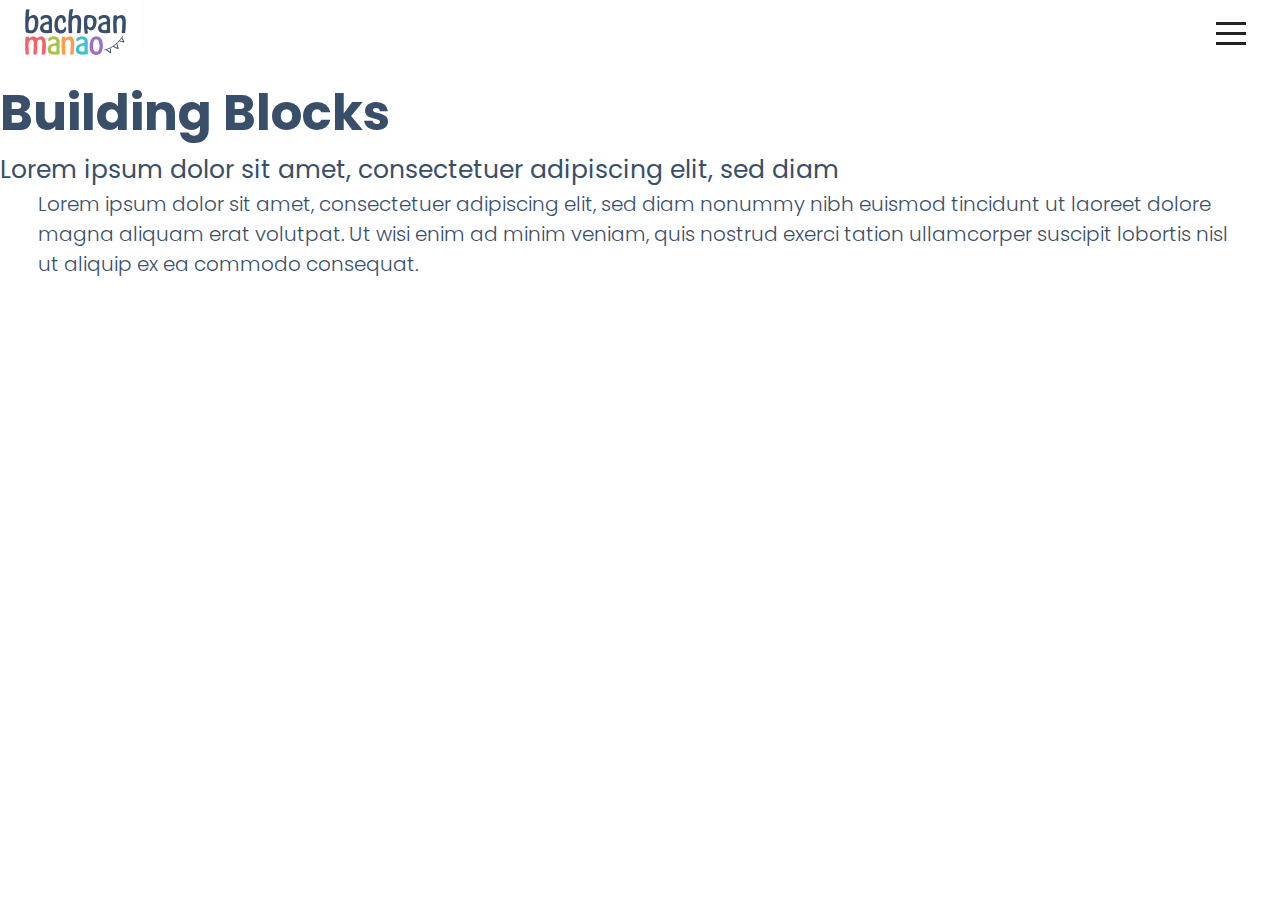
==== building.html @ a5fe6d85 "all first chagnes" ====
<!DOCTYPE html>
<html lang="en">
<head>
    <meta charset="UTF-8">
    <meta http-equiv="X-UA-Compatible" content="IE=edge">
    <meta name="viewport" content="width=device-width, initial-scale=1.0">
    <title>Document</title>

    <!-- css -->

    <link href="https://cdn.jsdelivr.net/npm/bootstrap@5.3.0-alpha3/dist/css/bootstrap.min.css" rel="stylesheet" integrity="sha384-KK94CHFLLe+nY2dmCWGMq91rCGa5gtU4mk92HdvYe+M/SXH301p5ILy+dN9+nJOZ" crossorigin="anonymous">
    <link rel="stylesheet" href="./css/style.css">
    <link rel="stylesheet" href="./css/common.css">
    <link href="//netdna.bootstrapcdn.com/font-awesome/4.1.0/css/font-awesome.min.css" rel="stylesheet">
</head>
<script src="./js/jquery.js"></script>
<script>
    $(function(){
        $("header").load("./includes/header.html")
    });
</script>
<body>
    <header id="header">
    </header>

    <!-- Let’s Celebrate Childhood start here  -->
    <section>
        <div class="container">
            <div class="text-center fs-50 mt-3 font-medium">Building Blocks</div>
            <div class="text-center fs-25 mt-3">Lorem ipsum dolor sit amet, consectetuer adipiscing elit, sed diam</div>
            <div  class="flex-center mt-3">
                <div class="text-center fs-20 fw-300 w-94">
                    Lorem ipsum dolor sit amet, consectetuer adipiscing elit, sed diam nonummy nibh euismod tincidunt ut laoreet dolore magna aliquam erat volutpat. Ut wisi enim ad minim veniam, quis nostrud exerci tation ullamcorper suscipit lobortis nisl ut aliquip ex ea commodo consequat. 
                </div>
            </div>
        </div>
    </section>
    <!-- Let’s Celebrate Childhood end here  -->

    <script src="https://cdn.jsdelivr.net/npm/bootstrap@5.3.0-alpha3/dist/js/bootstrap.bundle.min.js" integrity="sha384-ENjdO4Dr2bkBIFxQpeoTz1HIcje39Wm4jDKdf19U8gI4ddQ3GYNS7NTKfAdVQSZe" crossorigin="anonymous"></script>
    <script src="./js/app.js"></script>
</body>
</html>
---- css/style.css ----
@import url('https://fonts.googleapis.com/css2?family=EB+Garamond&family=Inter&family=Poppins:wght@300&family=Roboto&display=swap');
*{
    padding: 0;
    margin: 0;
    box-sizing: border-box;
} 

html , body {
  color: #394F69;
  font-family: 'Poppins', sans-serif;
}
/* handburger css start here  */
.mob-header {
    position: absolute;
    top: 22px;
    right: 5%;
    z-index: 4;
  }
  .mob-nav {
    background-color: #394F69;
    position: fixed;
    width: 100vw;
    height: 100%;
    top: 0;
    z-index: 2;
    transition: transform 0.2s cubic-bezier(0.41, 0.11, 0.69, 0.94);
    transform: translate(-100%, -100%);
  }
  .menu-open {
    transform: translate(0%, 0%);
  }
  /* second hand burger  */
  .hamburger {
    position: fixed;
    width: 30px;
    height: 23px;
    z-index: 4;
    cursor: pointer;
  }
  .hamburger.nav-open span:first-child {
    transform: rotate(135deg);
    top: 10px;
  }
  .hamburger.nav-open span:nth-child(2) {
    left: 100px;
    opacity: 0;
  }
  .hamburger.nav-open span:last-child {
    transform: rotate(-135deg);
    top: 10px;
  }
  .hamburger span {
    width: 100%;
    height: 3px;
    background: #222 !important;
    position: absolute;
    display: block;
    transition: all 0.3s;
  }
  .hamburger span:first-child {
    top: 0;
  }
  .hamburger span:nth-child(2) {
    top: 10px;
    left: 0;
  }
  .hamburger span:last-child {
    top: 20px;
  }

  /* menu hover css start here  */
  .hover-link::after {
    content: '';
    display: block;
    width: 0;
    height: 2px;
    background: #fff;
    transition: width .3s;
  }
  .hover-link:hover::after {
    width: 100%;
    transition: width .3s;
  }
  /* menu hover css end here  */
 
  /* cards css start here  */

  .card12 {
    width: 100%;
    min-height: 300px;
    perspective: 500px;
    cursor: pointer;
  }
  
  .content1 {
    position: absolute;
    width: 100%;
    height: 100%;
    box-shadow: 0 0 15px rgba(0,0,0,0.1);
    transition: transform 1s;
    transform-style: preserve-3d;
  }
  
  .card12:hover .content1 {
    transform: rotateY( 180deg ) ;
    transition: transform 0.5s;
  }
  .front,
  .back {
    position: absolute;
    height: 100%;
    width: 100%;
    background: #03446A;
    color: #fff;
    border-radius: 5px;
    backface-visibility: hidden;
  }
  .back {
    background: #fff;
    color: #03446A;
    transform: rotateY( 180deg );
  }
  /* heart like css start here  */
  .heart {
    width: 100px;
    height: 100px;
    background: url("https://cssanimation.rocks/images/posts/steps/heart.png") no-repeat;
    background-position: 0 0;
    cursor: pointer;
    transition: background-position 1s steps(28);
    transition-duration: 0s;
  }
  .heart.is-active {
    transition-duration: 1s;
    background-position: -2800px 0;
  }
  /* cards css end here  */

  /* // load more css start here //  */
  .none-3{
    display:none;
  }
---- css/common.css ----
.fs-50{
    font-size: 50px;
}
.fs-20{
    font-size: 20px;
}
.fs-25{
    font-size: 25px;
}
.font-medium{
    font-weight: bold;
}
.fw-300{
    font-weight: 300;
}
.w-94{
    width: 94%;
}
.flex-center{
    display: flex;
    justify-content: center;
    align-items: center;
}
a{
    text-decoration: none;
}
.mtb-20{
    margin: 20px 0;
}
.in-block{
    display: inline-block;
}
.bg-grey{
    background: #D2DBE8;
}
.active {
    border-bottom: 2px solid #fff;
    overflow:hidden;
    text-align: center;
    font-weight: 900;
    font-weight: 600;
}
ol, ul {
    padding-left: 0 !important;
}
.bg-sky-blue{
    background: #4EC6D8;
}
.btn-blue{
    color: #fff;                   ;
    background: #394F69;
    border-radius: 28px;
    opacity: 1;
    padding: 10px 25px;
    font-size: 20px;
}
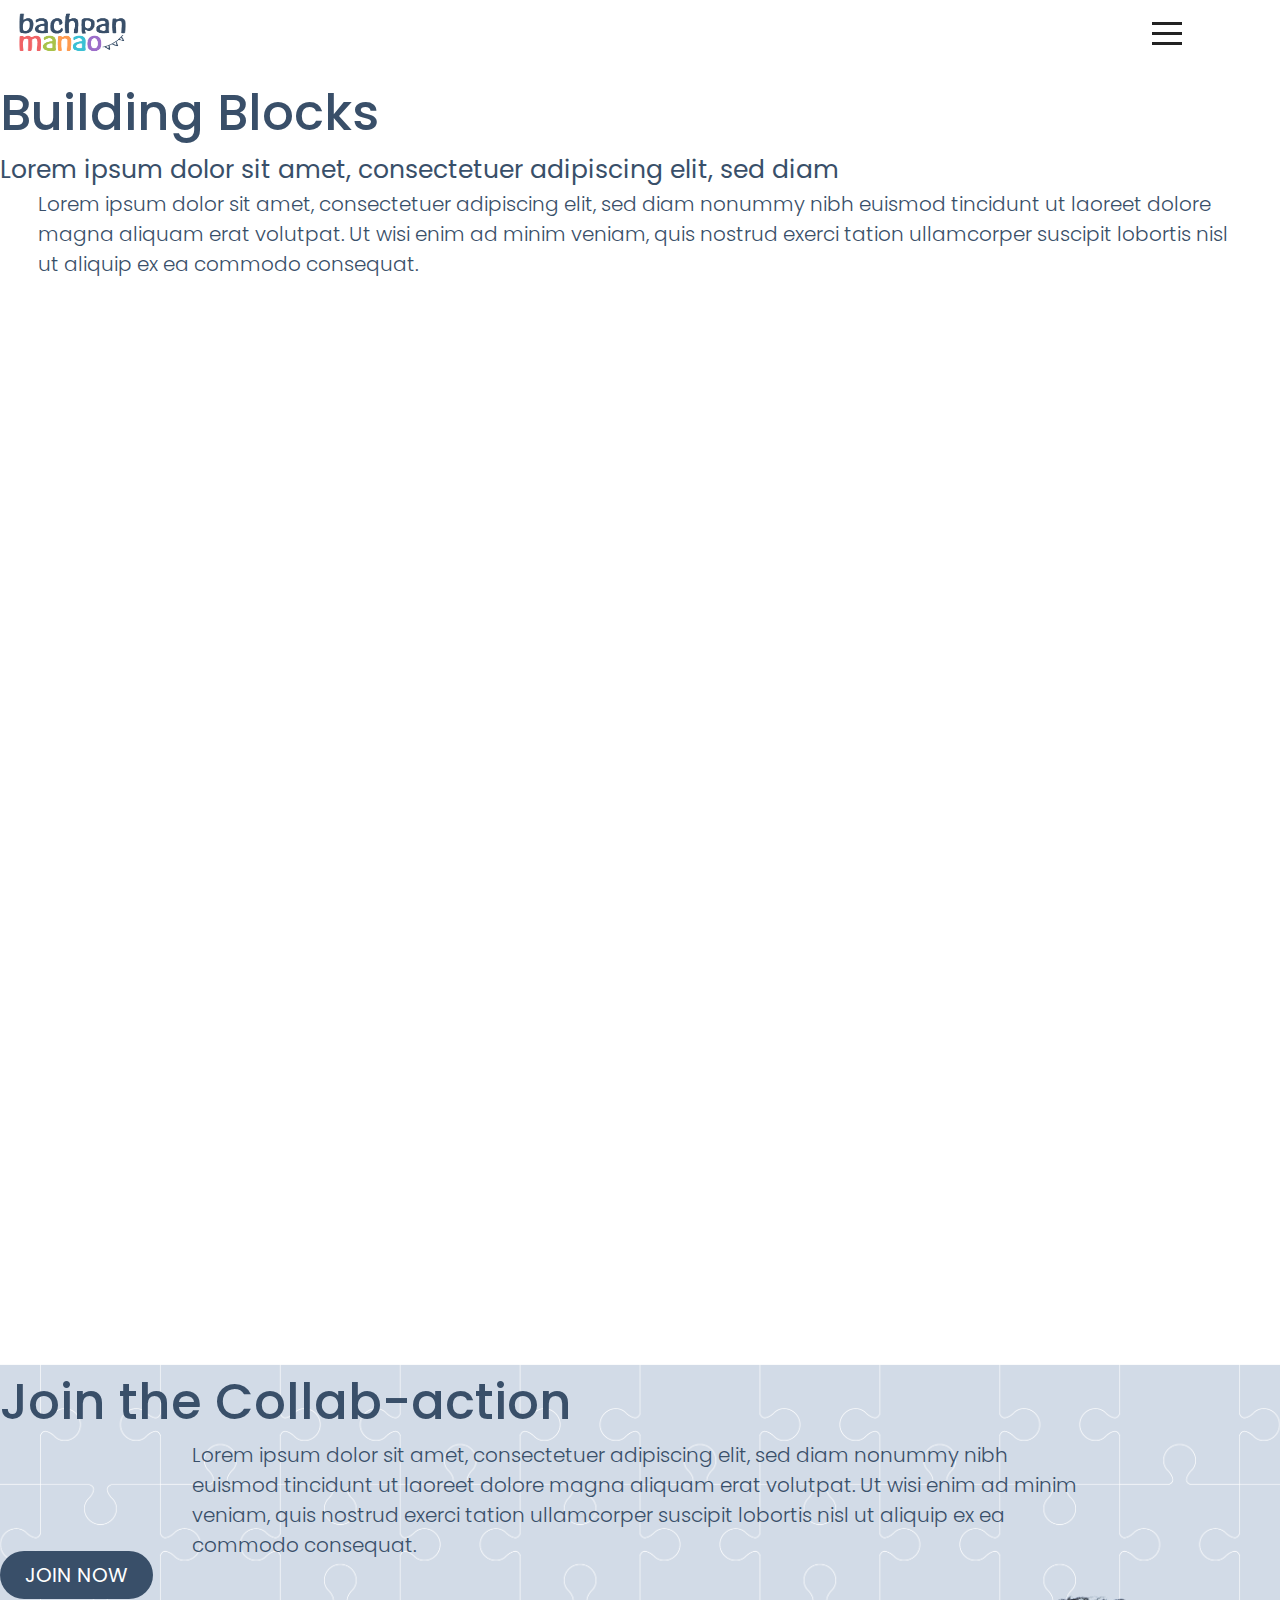
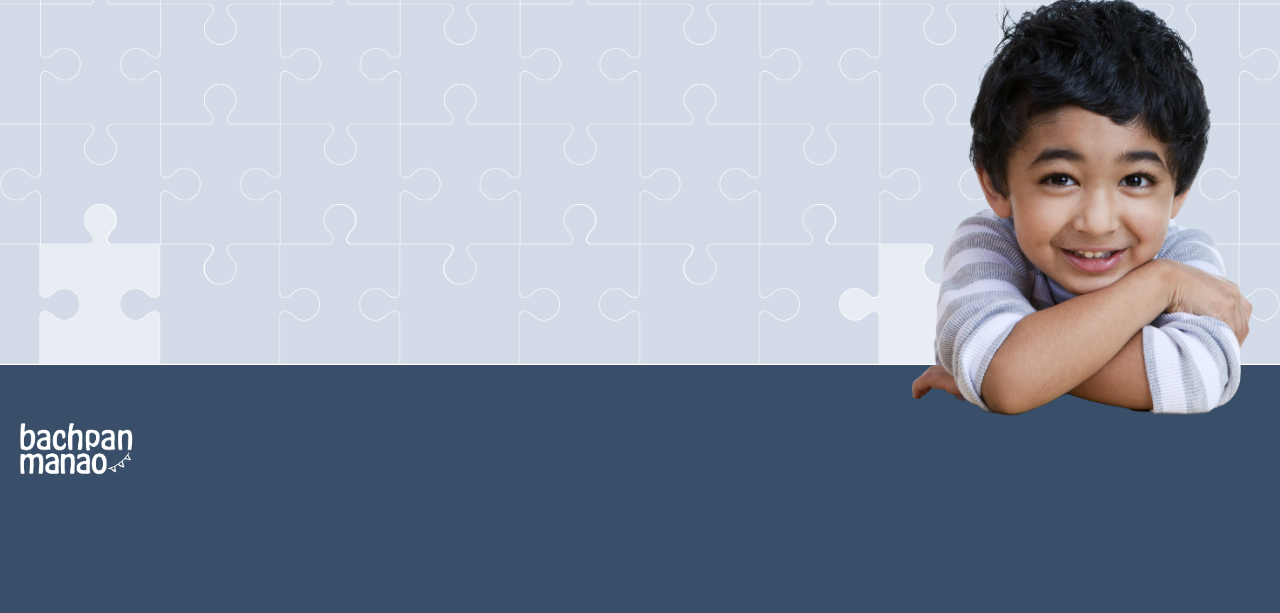
==== commit 5c16ad15: "latest changanges" ====
--- a/building.html
+++ b/building.html
@@ -26,7 +26,7 @@
     <!-- Let’s Celebrate Childhood start here  -->
     <section>
         <div class="container">
-            <div class="text-center fs-50 mt-3 font-medium">Building Blocks</div>
+            <div class="text-center fs-50 mt-3 fw-500">Building Blocks</div>
             <div class="text-center fs-25 mt-3">Lorem ipsum dolor sit amet, consectetuer adipiscing elit, sed diam</div>
             <div  class="flex-center mt-3">
                 <div class="text-center fs-20 fw-300 w-94">
@@ -37,6 +37,40 @@
     </section>
     <!-- Let’s Celebrate Childhood end here  -->
 
+    <section class="boat mt-5 pb-5"></section>
+
+    <!-- puzzle section start here  -->
+    <section>
+        <div class="puzzle position-relative">
+            <div class="text-center fs-50 fw-500 pt-4">Join the Collab-action</div>
+            <div  class="flex-center mt-3">
+                <div class="text-center fs-20 fw-300 w-70">
+                    Lorem ipsum dolor sit amet, consectetuer adipiscing elit, sed diam nonummy nibh euismod tincidunt ut laoreet dolore magna aliquam erat volutpat. Ut wisi enim ad minim veniam, quis nostrud exerci tation ullamcorper suscipit lobortis nisl ut aliquip ex ea commodo consequat. 
+                </div>
+            </div>
+            <div class="pos-right">
+                <img height="490px" src="./asset/boy.png" alt="boy">
+            </div>
+            <div class="text-center mt-4 pb-3">
+                <a href="#" class="load-more btn-blue fs-20 mb-5">JOIN NOW</a>
+            </div>  
+        </div>
+    </section>
+<!-- puzzle section end here  -->
+<!-- footer start here  -->
+<footer class="footer">
+    <div class="container d-flex align-items-center">
+        <img height="92px" src="./asset/white-header-logo.png" alt="">
+        <div  class="flex-center mt-3">
+            <div class="text-center text-white fs-15 fw-300 w-80">
+                Lorem ipsum dolor sit amet, consectetuer adipiscing elit, sed diam nonummy nibh euismod tincidunt ut laoreet dolore magna aliquam erat volutpat. Ut wisi enim ad minim veniam, quis nostrud exerci tation ullamcorper suscipit lobortis nisl ut aliquip ex ea commodo consequat. 
+            </div>
+        </div>
+    </div>
+</footer>
+<!-- footer end here  -->
+
+
     <script src="https://cdn.jsdelivr.net/npm/bootstrap@5.3.0-alpha3/dist/js/bootstrap.bundle.min.js" integrity="sha384-ENjdO4Dr2bkBIFxQpeoTz1HIcje39Wm4jDKdf19U8gI4ddQ3GYNS7NTKfAdVQSZe" crossorigin="anonymous"></script>
     <script src="./js/app.js"></script>
 </body>
--- a/css/style.css
+++ b/css/style.css
@@ -13,7 +13,7 @@
 .mob-header {
     position: absolute;
     top: 22px;
-    right: 5%;
+    right: 10%;
     z-index: 4;
   }
   .mob-nav {
@@ -139,4 +139,103 @@
   /* // load more css start here //  */
   .none-3{
     display:none;
-  }+  }
+   /* // load more css end here //  */
+
+  /* early section css start here  */
+  .sizeOne{
+    background-image: url('../asset/sizeOne.png');
+    width: 409px;
+    height: 304px;
+    background-position:center;
+    background-size: cover;
+    background-repeat: no-repeat;
+    position: absolute;
+    left: 13%;
+    top: 5%;
+    z-index: 3;
+  }
+  .sizeTwo{
+    background-image: url('../asset/sizeTwo.png');
+    height: 800px;
+    width: 500px;
+    background-position:center;
+    background-size: cover;
+    background-repeat: no-repeat;
+    position: absolute;
+    left: 13%;
+    top: 5%;
+  }
+  .sizeThree{
+    background-image: url('../asset/sizeThree.png');
+    width: 363px;
+    height: 420px;
+    background-position:center;
+    background-size: cover;
+    background-repeat: no-repeat;
+  }
+  .sizeFour{
+    background-image: url('../asset/sizeFour.png');
+    width: 389px;
+    height: 408px;
+    background-position:center;
+    background-size: cover;
+    background-repeat: no-repeat;
+  }
+   /* early section css end here  */
+
+   /* puzzle section css start here  */
+   .puzzle{
+    background-image: url('../asset/puzzle.png');
+    height: 601px;
+    background-position:center;
+    background-size: cover;
+    background-repeat: no-repeat;
+   }
+   /* puzzle section css end here  */
+
+   /* opportunity css start here  */
+   .opportunity{
+    background: #FFAC6C;
+   }
+   .responsive{
+    background: #4EC6D8;
+   }
+    /* opportunity css end here  */
+
+    /* challenge-opportunity start here  */
+    .challenge-opportunity{
+      background-image: url('../asset/Challenge-Opportunity.png');
+      height: 540px;
+      background-position: center;
+      background-size: cover;
+      background-repeat: no-repeat;
+      position: relative;
+    }
+    .decorationSix{
+      background-image: url('../asset/decorationSix.png');
+      width: 612px;
+      height: 452px;
+      background-position:center;
+      background-size: cover;
+      background-repeat: no-repeat;
+      position: absolute;
+      top: 9%;
+    }
+    /* challenge-opportunity end here  */
+
+   
+   /* footer start here  */
+   .footer{
+    padding: 40px 0;
+    background: #394F69;
+   }
+   /* footer end here  */
+
+   .boat{
+    background-image: url('../asset/boat.png');
+    height: 1085px;
+    background-position:center;
+    background-size: cover;
+    background-repeat: no-repeat;
+   }--- a/css/common.css
+++ b/css/common.css
@@ -1,5 +1,8 @@
 .fs-50{
     font-size: 50px;
+}
+.fs-15{
+    font-size: 15px;
 }
 .fs-20{
     font-size: 20px;
@@ -7,22 +10,36 @@
 .fs-25{
     font-size: 25px;
 }
-.font-medium{
-    font-weight: bold;
-}
 .fw-300{
     font-weight: 300;
+}
+.fw-500{
+    font-weight: 500;
+}
+.w-70{
+    width: 70%;
+}
+.w-80{
+    width: 80%;
+}
+.w-88{
+    width: 88%;
 }
 .w-94{
     width: 94%;
 }
+.pt-25{
+    padding-top: 25%;
+}
 .flex-center{
     display: flex;
     justify-content: center;
-    align-items: center;
 }
 a{
     text-decoration: none;
+}
+.ptb-120{
+    padding: 120px 0;
 }
 .mtb-20{
     margin: 20px 0;
@@ -53,4 +70,39 @@
     opacity: 1;
     padding: 10px 25px;
     font-size: 20px;
+}
+.bg-img{
+    background-image: url('../asset/bg-img.png');
+    background-position: top;
+    background-size: contain;
+    background-repeat: no-repeat;
+}
+.first-flag{
+    background-image: url('../asset/first-flag.png');
+    height: 206px;
+    background-position:center;
+    background-size: cover;
+    background-repeat: no-repeat;
+}
+.second-flag{
+    background-image: url('../asset/second-flag.png');
+    height: 171px;
+    background-position:center;
+    background-size: cover;
+    background-repeat: no-repeat;
+}
+.childhood-bg{
+    background-image: url('../asset/childhood.png');
+    height: 1080px;
+    background-position:top;
+    background-size: cover;
+    background-repeat: no-repeat;
+    position: relative;
+}
+.opacity--2{
+    opacity: 0.2;
+}
+.pos-right{
+    position: absolute;
+    right: 0;
 }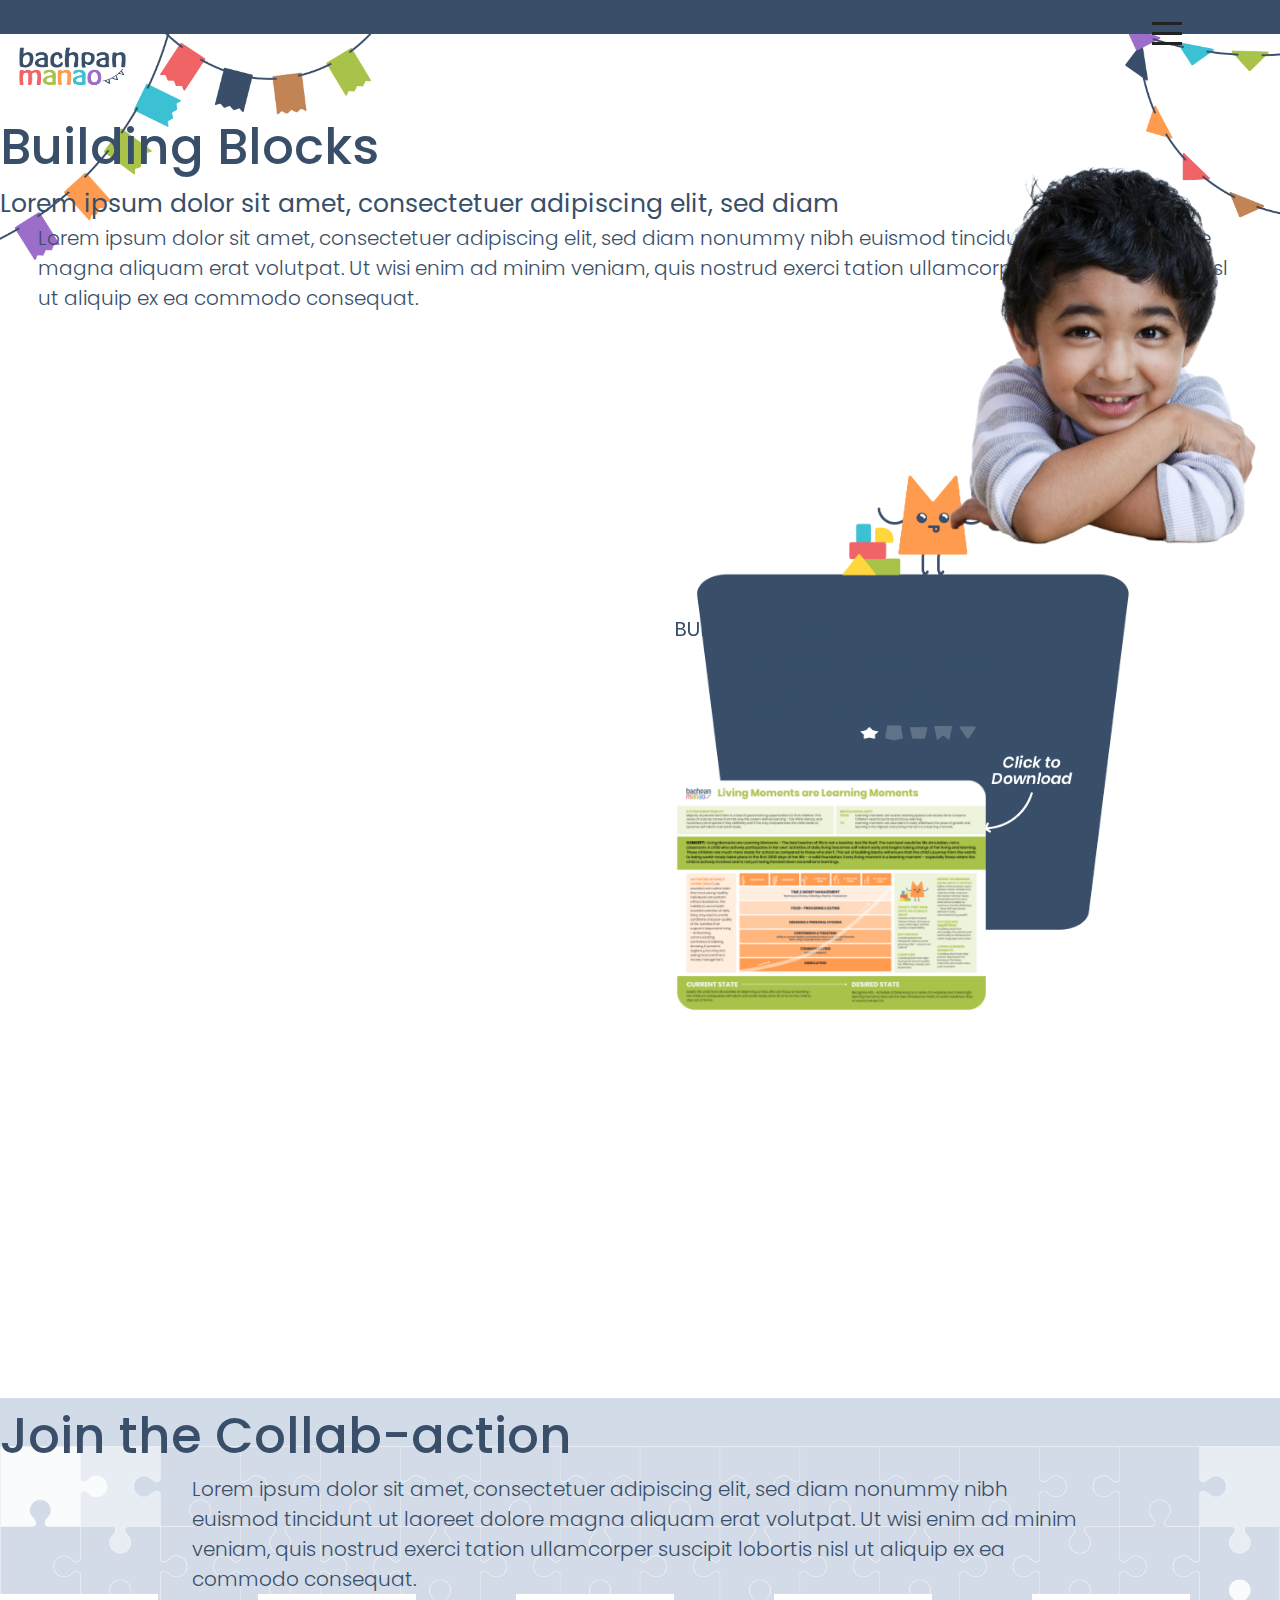
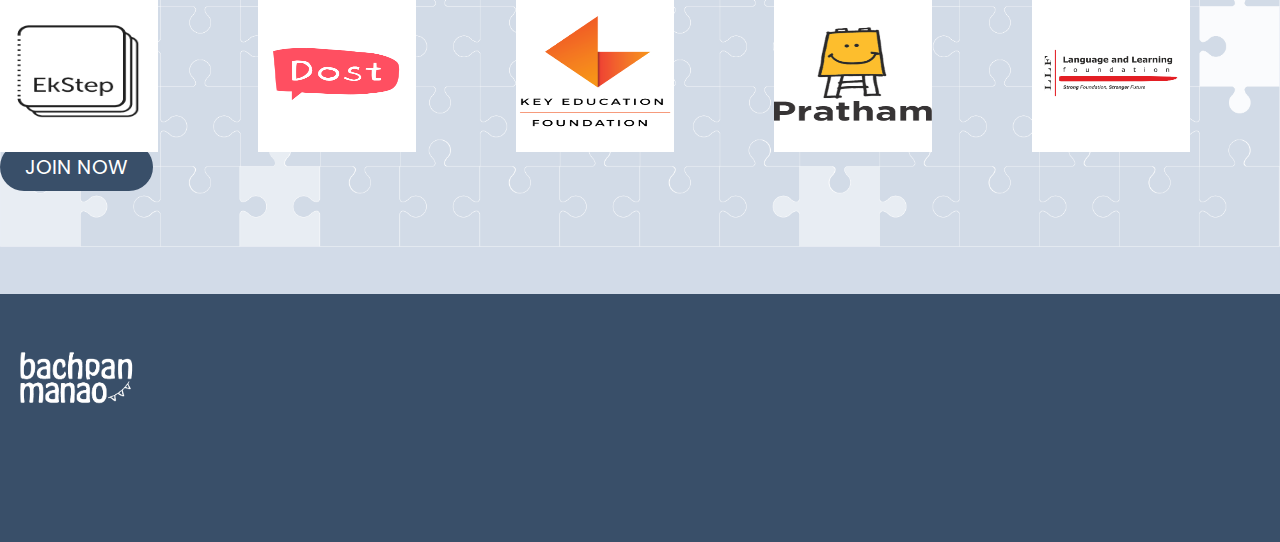
==== commit 43ab768b: "latest changes" ====
--- a/building.html
+++ b/building.html
@@ -1,5 +1,6 @@
 <!DOCTYPE html>
 <html lang="en">
+
 <head>
     <meta charset="UTF-8">
     <meta http-equiv="X-UA-Compatible" content="IE=edge">
@@ -8,70 +9,191 @@
 
     <!-- css -->
 
-    <link href="https://cdn.jsdelivr.net/npm/bootstrap@5.3.0-alpha3/dist/css/bootstrap.min.css" rel="stylesheet" integrity="sha384-KK94CHFLLe+nY2dmCWGMq91rCGa5gtU4mk92HdvYe+M/SXH301p5ILy+dN9+nJOZ" crossorigin="anonymous">
+    <link href="https://cdn.jsdelivr.net/npm/bootstrap@5.3.0-alpha3/dist/css/bootstrap.min.css" rel="stylesheet"
+        integrity="sha384-KK94CHFLLe+nY2dmCWGMq91rCGa5gtU4mk92HdvYe+M/SXH301p5ILy+dN9+nJOZ" crossorigin="anonymous">
     <link rel="stylesheet" href="./css/style.css">
     <link rel="stylesheet" href="./css/common.css">
     <link href="//netdna.bootstrapcdn.com/font-awesome/4.1.0/css/font-awesome.min.css" rel="stylesheet">
+
+    <!-- owl css  -->
+    <link rel="stylesheet" href="./css/owl.carousel.min.css">
+    <link rel="stylesheet" href="./css/owl.theme.default.min.css">
 </head>
 <script src="./js/jquery.js"></script>
-<script>
-    $(function(){
-        $("header").load("./includes/header.html")
-    });
-</script>
+
 <body>
-    <header id="header">
-    </header>
-
+    <div class="bg-blue pt-3 pb-3">
+        <div class="container">
+            <div class="text-center text-white fs-23 fw-800">COMING SOON! The new Bachpan Manao website full of many
+                more resources and insights.</div>
+        </div>
+    </div>
     <!-- Let’s Celebrate Childhood start here  -->
     <section>
-        <div class="container">
-            <div class="text-center fs-50 mt-3 fw-500">Building Blocks</div>
-            <div class="text-center fs-25 mt-3">Lorem ipsum dolor sit amet, consectetuer adipiscing elit, sed diam</div>
-            <div  class="flex-center mt-3">
-                <div class="text-center fs-20 fw-300 w-94">
-                    Lorem ipsum dolor sit amet, consectetuer adipiscing elit, sed diam nonummy nibh euismod tincidunt ut laoreet dolore magna aliquam erat volutpat. Ut wisi enim ad minim veniam, quis nostrud exerci tation ullamcorper suscipit lobortis nisl ut aliquip ex ea commodo consequat. 
+        <div class="bg-img">
+            <header id="header">
+                <div class="container pt-3 pb-3">
+                    <div class="position-relative">
+                    <div class="row">
+                        <div class="col-md-12">
+                          <div class="d-flex justify-content-center">
+                                <a href="../index.html">
+                                <img class="img-fluid" width="151px" height="68px" src="../asset/header-logo.png" alt="logo">
+                                </a>
+                          </div>
+                        </div>
+                    </div>
+                        <div class="mob-header">
+                            <div id="hamburger" class="hamburger mob-header__hamburger hamburger--clicked">
+                                <span></span>
+                                <span></span>
+                                <span></span>
+                            </div>
+                        </div>
+                    </div>
+                </div>
+                <div class="mob-nav">
+                    <div class="container pt-3 pb-3">
+                        <div class="row">
+                            <div class="col-md-12">
+                              <div class="d-flex justify-content-center">
+                                <a href="../index.html">
+                                <img class="img-fluid" width="151px" height="68px" src="../asset/white-header-logo.png" alt="logo">
+                                </a>
+                              </div>
+                            </div>
+                        </div>
+                       <div class="flex-center pt-5">
+                          <ul style="list-style: none;">
+                            <li class="nav-itemss text-center mtb-20">
+                              <a class="text-white hover-link fs-50" href="../index.html">Home</a>
+                            </li>
+                            <li class=" nav-itemss text-center mtb-20"> 
+                              <a class="text-white hover-link fs-50" href="../opportunity.html">Opportunity Areas</a>
+                            </li>
+                            <li class="nav-itemss text-center mtb-20">
+                              <a class="text-white hover-link fs-50" href="../insight.html">Insight Cards</a>
+                            </li>
+                            <li class=" active1 nav-itemss text-center mtb-20">
+                              <a class="text-white hover-link fs-50" href="../building.html">Building Blocks</a>
+                            </li>
+                          </ul>
+                       </div>
+                       <div class="flex-center mt-3">
+                            <img class="img-fluid" height="92px" width="254px" src="../asset/decorationThree.png" alt="">
+                        </div>
+                    </div>
+                </div>
+            </header>
+            <div class="container pb-5">
+                <div class="text-center fs-50 mt-3 fw-500">Building Blocks</div>
+                <div class="text-center fs-25 mt-3">Lorem ipsum dolor sit amet, consectetuer adipiscing elit, sed diam
+                </div>
+                <div class="flex-center mt-3">
+                    <div class="text-center fs-20 fw-300 w-94">
+                        Lorem ipsum dolor sit amet, consectetuer adipiscing elit, sed diam nonummy nibh euismod
+                        tincidunt ut laoreet dolore magna aliquam erat volutpat. Ut wisi enim ad minim veniam, quis
+                        nostrud exerci tation ullamcorper suscipit lobortis nisl ut aliquip ex ea commodo consequat.
+                    </div>
                 </div>
             </div>
         </div>
     </section>
     <!-- Let’s Celebrate Childhood end here  -->
 
-    <section class="boat mt-5 pb-5"></section>
+    <section class="boat mt-5 pb-5">
+        <div class="boat-pos">
+            <div class="upstar">
+                <div class="pt-10r">
+                    <div class="card-car owl-carousel owl-theme">
+                        <div class="item">
+                            <div class="text-white fs-20">BUILDING BLOCK 01</div>
+                            <div class="flex-center pt-2">
+                                <div class="text-white fs-25 w-70">
+                                    Living Moments are Learning Moments
+                                </div>
+                            </div>
+                            <div class="flex-center pt-2">
+                                <img class="star" src="./asset/stars.png" alt="start-logo">
+                            </div>
+                            <div class="flex-center pt-2 pl-14">
+                                <img class="click" src="./asset/click-to-download.png" alt="">
+                            </div>
+                        </div>
+                    </div>
+                </div>
+            </div>
+        </div>
+        <div class="boat-pos1">
+            <img height="230px" src="./asset/form.png" alt="">
+        </div>
+    </section>
 
     <!-- puzzle section start here  -->
     <section>
         <div class="puzzle position-relative">
-            <div class="text-center fs-50 fw-500 pt-4">Join the Collab-action</div>
-            <div  class="flex-center mt-3">
-                <div class="text-center fs-20 fw-300 w-70">
-                    Lorem ipsum dolor sit amet, consectetuer adipiscing elit, sed diam nonummy nibh euismod tincidunt ut laoreet dolore magna aliquam erat volutpat. Ut wisi enim ad minim veniam, quis nostrud exerci tation ullamcorper suscipit lobortis nisl ut aliquip ex ea commodo consequat. 
+            <div class="contianer">
+                <div class="text-center fs-50 fw-500 pt-4">Join the Collab-action</div>
+                <div class="flex-center">
+                    <div class="text-center fs-20 fw-300 w-70">
+                        Lorem ipsum dolor sit amet, consectetuer adipiscing elit, sed diam nonummy nibh euismod
+                        tincidunt ut laoreet dolore magna aliquam erat volutpat. Ut wisi enim ad minim veniam, quis
+                        nostrud exerci tation ullamcorper suscipit lobortis nisl ut aliquip ex ea commodo consequat.
+                    </div>
+                </div>
+                <div class="pos-right">
+                    <img height="440px" src="./asset/boy.png" alt="boy">
+                </div>
+                <div class="container mt-4">
+                    <div class="puzzle-car owl-carousel owl-theme">
+                        <div class="item wh-box">
+                            <img height="118px" src="./asset/ekStep.png" alt="ekStepLogo">
+                        </div>
+                        <div class="item wh-box">
+                            <img height="71px" src="./asset/Dost.png" alt="DostLogo">
+                        </div>
+                        <div class="item wh-box">
+                            <img height="117px" src="./asset/KEF.png" alt="KEFLogo">
+                        </div>
+                        <div class="item wh-box">
+                            <img height="96px" width="108px" src="./asset/Pratham.png" alt="PrathamLogo">
+                        </div>
+                        <div class="item wh-box">
+                            <img height="68px" src="./asset/LLF.png" alt="LLFLogo">
+                        </div>
+                        <div class="item wh-box">
+                            <img height="29px" src="./asset/MakkalaJagriti.png" alt="MakkalaJagritiLogo">
+                        </div>
+                    </div>
+                </div>
+                <div class="text-center mt-5 pb-3">
+                    <a href="./opportunity.html " class="load-more btn-blue fs-20 mb-5">JOIN NOW</a>
                 </div>
             </div>
-            <div class="pos-right">
-                <img height="490px" src="./asset/boy.png" alt="boy">
-            </div>
-            <div class="text-center mt-4 pb-3">
-                <a href="#" class="load-more btn-blue fs-20 mb-5">JOIN NOW</a>
-            </div>  
         </div>
     </section>
-<!-- puzzle section end here  -->
-<!-- footer start here  -->
-<footer class="footer">
-    <div class="container d-flex align-items-center">
-        <img height="92px" src="./asset/white-header-logo.png" alt="">
-        <div  class="flex-center mt-3">
-            <div class="text-center text-white fs-15 fw-300 w-80">
-                Lorem ipsum dolor sit amet, consectetuer adipiscing elit, sed diam nonummy nibh euismod tincidunt ut laoreet dolore magna aliquam erat volutpat. Ut wisi enim ad minim veniam, quis nostrud exerci tation ullamcorper suscipit lobortis nisl ut aliquip ex ea commodo consequat. 
+    <!-- puzzle section end here  -->
+    <!-- footer start here  -->
+    <footer class="footer">
+        <div class="container d-flex align-items-center">
+            <img class="img-fluid" height="92px" src="./asset/white-header-logo.png" alt="">
+            <div class="flex-center mt-3">
+                <div class="text-center text-white fs-15 fw-300 w-80">
+                    Lorem ipsum dolor sit amet, consectetuer adipiscing elit, sed diam nonummy nibh euismod tincidunt ut
+                    laoreet dolore magna aliquam erat volutpat. Ut wisi enim ad minim veniam, quis nostrud exerci tation
+                    ullamcorper suscipit lobortis nisl ut aliquip ex ea commodo consequat.
+                </div>
             </div>
         </div>
-    </div>
-</footer>
-<!-- footer end here  -->
+    </footer>
+    <!-- footer end here  -->
 
 
-    <script src="https://cdn.jsdelivr.net/npm/bootstrap@5.3.0-alpha3/dist/js/bootstrap.bundle.min.js" integrity="sha384-ENjdO4Dr2bkBIFxQpeoTz1HIcje39Wm4jDKdf19U8gI4ddQ3GYNS7NTKfAdVQSZe" crossorigin="anonymous"></script>
+    <script src="https://cdn.jsdelivr.net/npm/bootstrap@5.3.0-alpha3/dist/js/bootstrap.bundle.min.js"
+        integrity="sha384-ENjdO4Dr2bkBIFxQpeoTz1HIcje39Wm4jDKdf19U8gI4ddQ3GYNS7NTKfAdVQSZe"
+        crossorigin="anonymous"></script>
+    <script src="./js/owl.carousel.js"></script>
     <script src="./js/app.js"></script>
 </body>
+
 </html>--- a/css/style.css
+++ b/css/style.css
@@ -145,8 +145,8 @@
   /* early section css start here  */
   .sizeOne{
     background-image: url('../asset/sizeOne.png');
-    width: 409px;
-    height: 304px;
+    width: 641px;
+    height: 859px;
     background-position:center;
     background-size: cover;
     background-repeat: no-repeat;
@@ -154,17 +154,6 @@
     left: 13%;
     top: 5%;
     z-index: 3;
-  }
-  .sizeTwo{
-    background-image: url('../asset/sizeTwo.png');
-    height: 800px;
-    width: 500px;
-    background-position:center;
-    background-size: cover;
-    background-repeat: no-repeat;
-    position: absolute;
-    left: 13%;
-    top: 5%;
   }
   .sizeThree{
     background-image: url('../asset/sizeThree.png');
@@ -187,10 +176,11 @@
    /* puzzle section css start here  */
    .puzzle{
     background-image: url('../asset/puzzle.png');
-    height: 601px;
-    background-position:center;
-    background-size: cover;
-    background-repeat: no-repeat;
+    height: 496px;
+    background-position:center;
+    background-size: contain;
+    background-repeat: no-repeat;
+    background-color: #D2DBE8;
    }
    /* puzzle section css end here  */
 
@@ -238,4 +228,46 @@
     background-position:center;
     background-size: cover;
     background-repeat: no-repeat;
+    position: relative;
+   }
+
+
+   .wh-box{
+    height: 158px;
+    width: 158px;
+    background: #fff;
+    display: flex;
+    align-items: center;
+    justify-content: center;
+   }
+  .active{
+    border-bottom: unset !important;
+   }
+   .upstar{
+    background-image: url("../asset/upstar.png");
+    height: 500px;
+    width: 478px;
+    background-position: center;
+    background-size: cover;
+    background-repeat: no-repeat;
+    position: relative;
+   }
+   .star{
+    height: 26px !important;
+    width: 140px !important;
+   }
+   .click{
+    width: 106px !important;
+    height: 95px !important;
+   }
+   .boat-pos{
+    position: absolute;
+    right: 10%;
+    top: 13%;
+   }
+   .boat-pos1{
+    position: absolute;
+    right: 23%;
+    top: 43%;
+    z-index: 5;
    }--- a/css/common.css
+++ b/css/common.css
@@ -7,6 +7,9 @@
 .fs-20{
     font-size: 20px;
 }
+.fs-23{
+    font-size: 23px;
+}
 .fs-25{
     font-size: 25px;
 }
@@ -15,6 +18,9 @@
 }
 .fw-500{
     font-weight: 500;
+}
+.fw-800{
+    font-weight: 800;
 }
 .w-70{
     width: 70%;
@@ -41,6 +47,9 @@
 .ptb-120{
     padding: 120px 0;
 }
+.pt-10r{
+    padding-top: 10rem;
+}
 .mtb-20{
     margin: 20px 0;
 }
@@ -50,7 +59,7 @@
 .bg-grey{
     background: #D2DBE8;
 }
-.active {
+.active1 {
     border-bottom: 2px solid #fff;
     overflow:hidden;
     text-align: center;
@@ -62,6 +71,12 @@
 }
 .bg-sky-blue{
     background: #4EC6D8;
+}
+.bg-blue{
+    background: #394F69;
+}
+.h-50{
+    height: 50px;
 }
 .btn-blue{
     color: #fff;                   ;
@@ -105,4 +120,9 @@
 .pos-right{
     position: absolute;
     right: 0;
+    top: 135px;
+    z-index: 10;
+}
+.pl-14{
+    padding-left: 14rem;
 }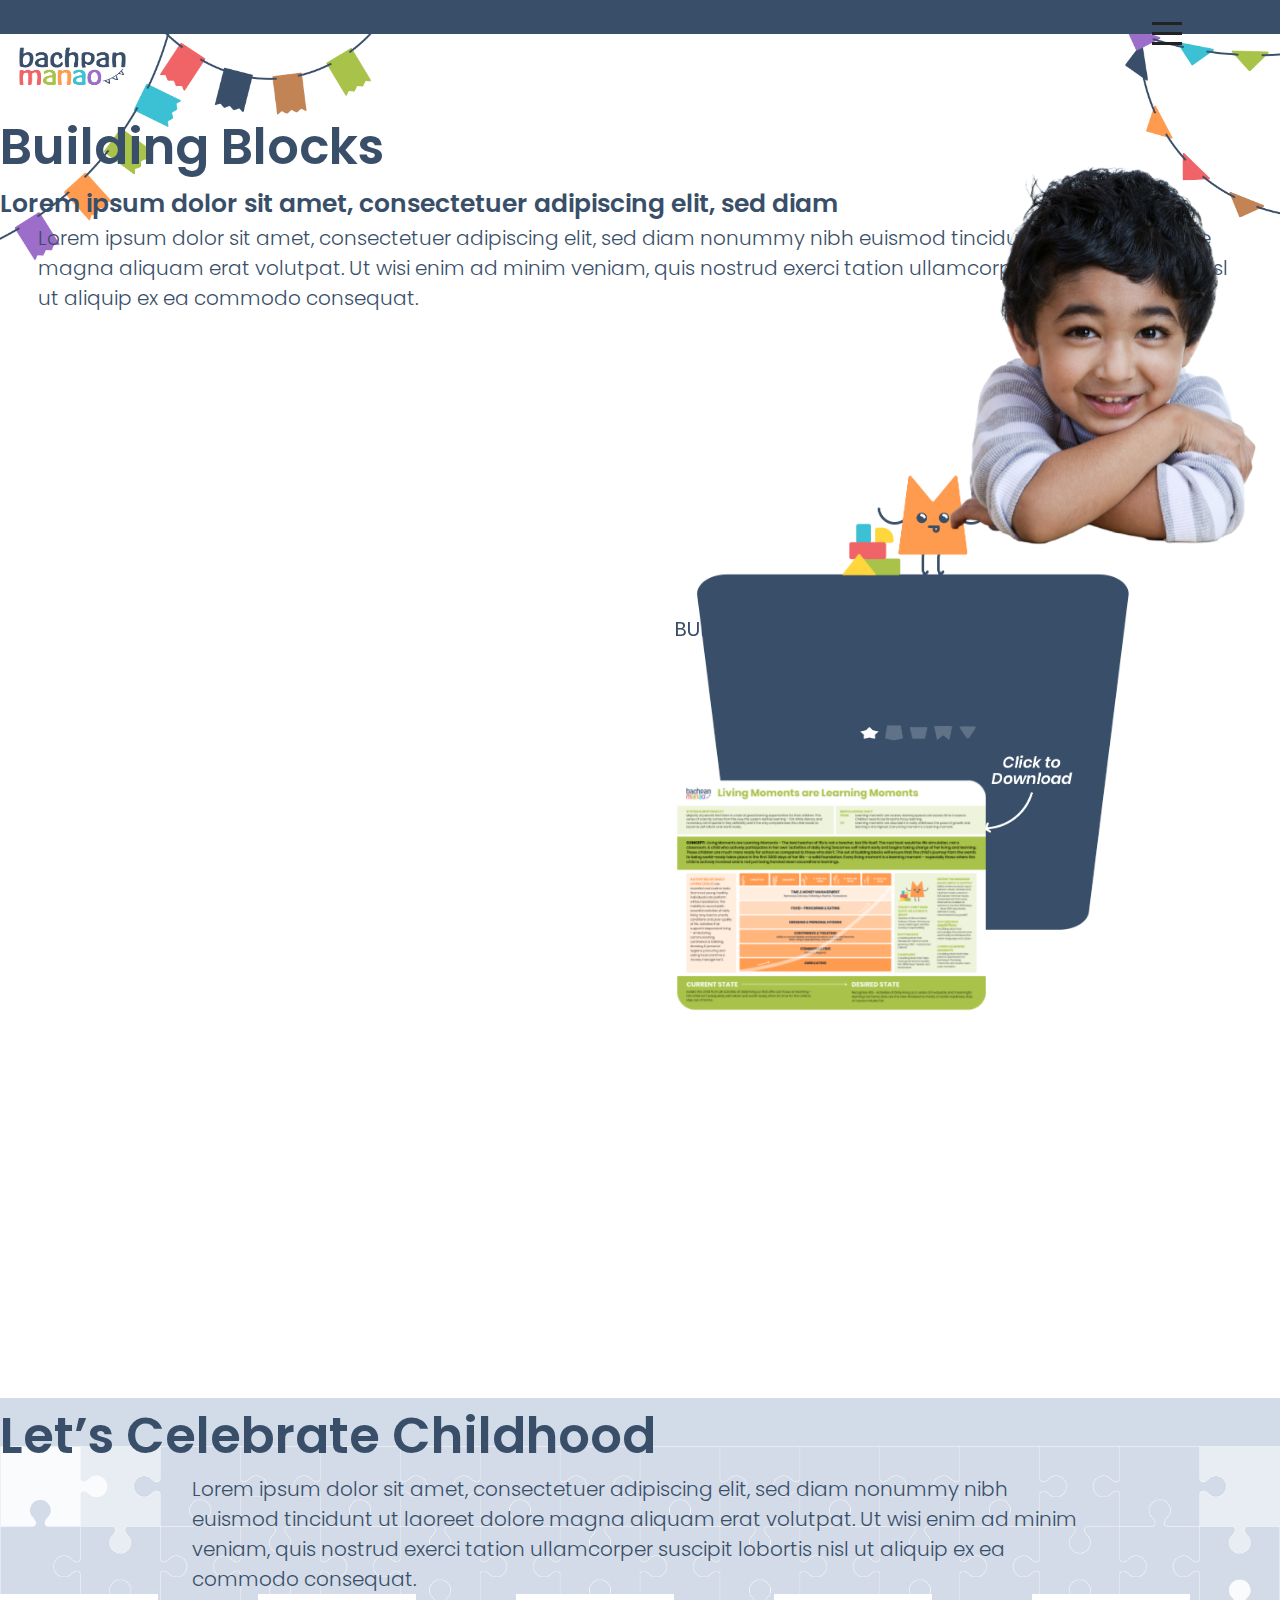
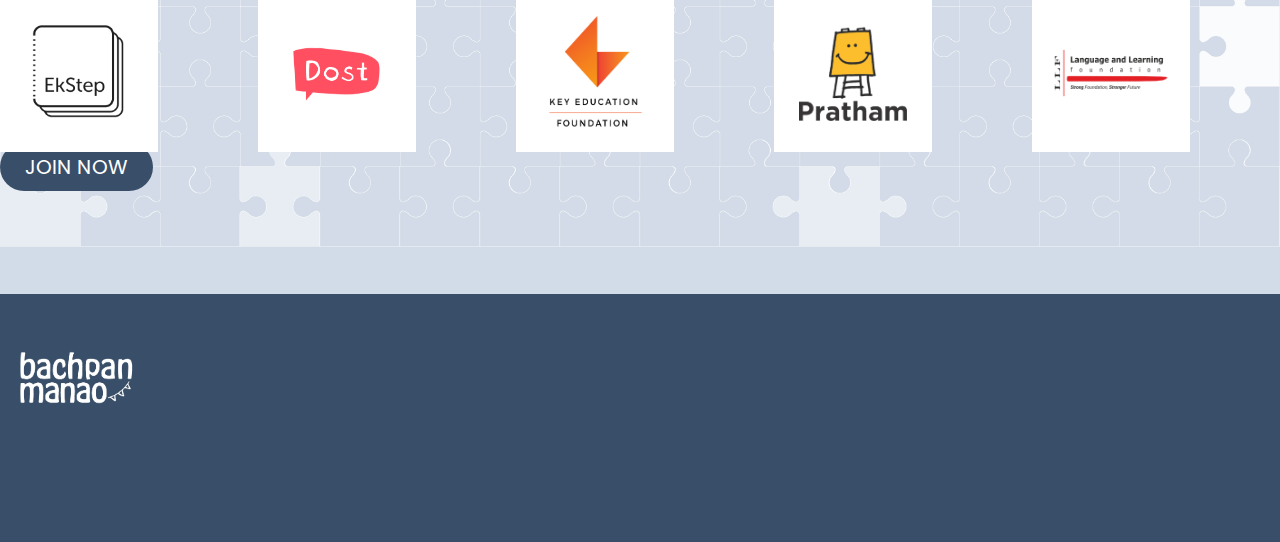
==== commit 5ca74437: "all perfect chagnes" ====
--- a/building.html
+++ b/building.html
@@ -34,15 +34,16 @@
             <header id="header">
                 <div class="container pt-3 pb-3">
                     <div class="position-relative">
-                    <div class="row">
-                        <div class="col-md-12">
-                          <div class="d-flex justify-content-center">
-                                <a href="../index.html">
-                                <img class="img-fluid" width="151px" height="68px" src="../asset/header-logo.png" alt="logo">
-                                </a>
-                          </div>
-                        </div>
-                    </div>
+                        <div class="row">
+                            <div class="col-md-12">
+                                <div class="d-flex justify-content-center">
+                                    <a href="../index.html">
+                                        <img class="img-fluid" width="151px" height="68px" src="../asset/header-logo.png"
+                                            alt="logo">
+                                    </a>
+                                </div>
+                            </div>
+                        </div>
                         <div class="mob-header">
                             <div id="hamburger" class="hamburger mob-header__hamburger hamburger--clicked">
                                 <span></span>
@@ -56,38 +57,39 @@
                     <div class="container pt-3 pb-3">
                         <div class="row">
                             <div class="col-md-12">
-                              <div class="d-flex justify-content-center">
-                                <a href="../index.html">
-                                <img class="img-fluid" width="151px" height="68px" src="../asset/white-header-logo.png" alt="logo">
-                                </a>
-                              </div>
-                            </div>
-                        </div>
-                       <div class="flex-center pt-5">
-                          <ul style="list-style: none;">
-                            <li class="nav-itemss text-center mtb-20">
-                              <a class="text-white hover-link fs-50" href="../index.html">Home</a>
-                            </li>
-                            <li class=" nav-itemss text-center mtb-20"> 
-                              <a class="text-white hover-link fs-50" href="../opportunity.html">Opportunity Areas</a>
-                            </li>
-                            <li class="nav-itemss text-center mtb-20">
-                              <a class="text-white hover-link fs-50" href="../insight.html">Insight Cards</a>
-                            </li>
-                            <li class=" active1 nav-itemss text-center mtb-20">
-                              <a class="text-white hover-link fs-50" href="../building.html">Building Blocks</a>
-                            </li>
-                          </ul>
-                       </div>
-                       <div class="flex-center mt-3">
+                                <div class="d-flex justify-content-center">
+                                    <a href="../index.html">
+                                        <img class="img-fluid" width="151px" height="68px"
+                                            src="../asset/white-header-logo.png" alt="logo">
+                                    </a>
+                                </div>
+                            </div>
+                        </div>
+                        <div class="flex-center pt-3">
+                            <ul style="list-style: none;">
+                                <li class="nav-itemss text-center mtb-20">
+                                    <a class="text-white hover-link fs-30" href="../index.html">Home</a>
+                                </li>
+                                <li class="nav-itemss text-center mtb-20">
+                                    <a class="text-white hover-link fs-30" href="../opportunity.html">Opportunity Areas</a>
+                                </li>
+                                <li class="nav-itemss text-center mtb-20">
+                                    <a class="text-white hover-link fs-30" href="../insight.html">Insight Cards</a>
+                                </li>
+                                <li class="nav-itemss text-center mtb-20">
+                                    <a class="active1 text-white hover-link fs-30" href="../building.html">Building Blocks</a>
+                                </li>
+                            </ul>
+                        </div>
+                        <div class="flex-center">
                             <img class="img-fluid" height="92px" width="254px" src="../asset/decorationThree.png" alt="">
                         </div>
                     </div>
                 </div>
             </header>
             <div class="container pb-5">
-                <div class="text-center fs-50 mt-3 fw-500">Building Blocks</div>
-                <div class="text-center fs-25 mt-3">Lorem ipsum dolor sit amet, consectetuer adipiscing elit, sed diam
+                <div class="text-center fs-50 mt-3 fw-600">Building Blocks</div>
+                <div class="text-center fs-25 fw-600 mt-3">Lorem ipsum dolor sit amet, consectetuer adipiscing elit, sed diam
                 </div>
                 <div class="flex-center mt-3">
                     <div class="text-center fs-20 fw-300 w-94">
@@ -107,9 +109,9 @@
                 <div class="pt-10r">
                     <div class="card-car owl-carousel owl-theme">
                         <div class="item">
-                            <div class="text-white fs-20">BUILDING BLOCK 01</div>
+                            <div class="text-white text-center fs-20">BUILDING BLOCK 01</div>
                             <div class="flex-center pt-2">
-                                <div class="text-white fs-25 w-70">
+                                <div class="text-white fs-25 text-center w-70">
                                     Living Moments are Learning Moments
                                 </div>
                             </div>
@@ -133,7 +135,7 @@
     <section>
         <div class="puzzle position-relative">
             <div class="contianer">
-                <div class="text-center fs-50 fw-500 pt-4">Join the Collab-action</div>
+                <div class="text-center fs-50 fw-600 pt-4">Let’s Celebrate Childhood</div>
                 <div class="flex-center">
                     <div class="text-center fs-20 fw-300 w-70">
                         Lorem ipsum dolor sit amet, consectetuer adipiscing elit, sed diam nonummy nibh euismod
@@ -147,23 +149,29 @@
                 <div class="container mt-4">
                     <div class="puzzle-car owl-carousel owl-theme">
                         <div class="item wh-box">
-                            <img height="118px" src="./asset/ekStep.png" alt="ekStepLogo">
-                        </div>
-                        <div class="item wh-box">
-                            <img height="71px" src="./asset/Dost.png" alt="DostLogo">
-                        </div>
-                        <div class="item wh-box">
-                            <img height="117px" src="./asset/KEF.png" alt="KEFLogo">
-                        </div>
-                        <div class="item wh-box">
-                            <img height="96px" width="108px" src="./asset/Pratham.png" alt="PrathamLogo">
-                        </div>
-                        <div class="item wh-box">
-                            <img height="68px" src="./asset/LLF.png" alt="LLFLogo">
-                        </div>
-                        <div class="item wh-box">
-                            <img height="29px" src="./asset/MakkalaJagriti.png" alt="MakkalaJagritiLogo">
-                        </div>
+                            <img class="car-img-1" src="./asset/ekStep.png" alt="ekStepLogo">
+                        </div>
+                        <div class="item wh-box">
+                            <img class="car-img-2" src="./asset/Dost.png" alt="DostLogo">
+                        </div>
+                        <div class="item wh-box">
+                            <img class="car-img-3" height="117px" src="./asset/KEF.png" alt="KEFLogo">
+                        </div>
+                        <div class="item wh-box">
+                            <img class="car-img-4" width="108px" src="./asset/Pratham.png" alt="PrathamLogo">
+                        </div>
+                        <div class="item wh-box">
+                            <img class="car-img-5" src="./asset/LLF.png" alt="LLFLogo">
+                        </div>
+                        <div class="item wh-box">
+                            <img class="car-img-6" src="./asset/MakkalaJagriti.png" alt="MakkalaJagritiLogo">
+                        </div>
+                        <!-- <div class="item wh-box">
+                    <img  height="50px" src="./asset/illume.jpg" alt="illumeLogo">
+                </div>
+                <div class="item wh-box">
+                    <img  height="50px" src="./asset/Tactopus.jpg" alt="TactopusLogo">
+                </div> -->
                     </div>
                 </div>
                 <div class="text-center mt-5 pb-3">
@@ -176,7 +184,7 @@
     <!-- footer start here  -->
     <footer class="footer">
         <div class="container d-flex align-items-center">
-            <img class="img-fluid" height="92px" src="./asset/white-header-logo.png" alt="">
+            <img height="92px" src="./asset/white-header-logo.png" alt="">
             <div class="flex-center mt-3">
                 <div class="text-center text-white fs-15 fw-300 w-80">
                     Lorem ipsum dolor sit amet, consectetuer adipiscing elit, sed diam nonummy nibh euismod tincidunt ut
--- a/css/style.css
+++ b/css/style.css
@@ -3,6 +3,7 @@
     padding: 0;
     margin: 0;
     box-sizing: border-box;
+    /* transition: all 2s ease-in-out; */
 } 
 
 html , body {
@@ -87,7 +88,7 @@
 
   .card12 {
     width: 100%;
-    min-height: 300px;
+    min-height: 450px;
     perspective: 500px;
     cursor: pointer;
   }
@@ -150,10 +151,23 @@
     background-position:center;
     background-size: cover;
     background-repeat: no-repeat;
-    position: absolute;
+    position: relative;
     left: 13%;
     top: 5%;
     z-index: 3;
+  }
+  .text-size-1{
+    position: absolute;
+    top: 11%;
+    max-width: 52%;
+    left: 6%;
+  }
+  .text-size-2{
+    position: absolute;
+    top: 40%;
+    max-width: 52%;
+    left: 34%;
+    line-height: 28px;
   }
   .sizeThree{
     background-image: url('../asset/sizeThree.png');
@@ -196,7 +210,7 @@
     /* challenge-opportunity start here  */
     .challenge-opportunity{
       background-image: url('../asset/Challenge-Opportunity.png');
-      height: 540px;
+      padding: 36px 0;
       background-position: center;
       background-size: cover;
       background-repeat: no-repeat;
@@ -209,7 +223,7 @@
       background-position:center;
       background-size: cover;
       background-repeat: no-repeat;
-      position: absolute;
+      position: relative;
       top: 9%;
     }
     /* challenge-opportunity end here  */
@@ -270,4 +284,40 @@
     right: 23%;
     top: 43%;
     z-index: 5;
-   }+   }
+  .hamburger.nav-open span:last-child  {
+    background: #fff !important;
+}
+.hamburger.nav-open span:first-child {
+  background: #fff !important;
+}
+.pos-size-4{
+  position: absolute;
+  top: 7%;
+  left: 10%;
+}
+
+
+.core{
+  background: #fff;
+  padding: 5px 7px;
+  color: #000;
+  display: inline-block;
+}
+.core1{
+  background: #03446A;
+  padding: 5px 7px;
+  color: #fff;
+  display: inline-block;
+}
+.card-title{
+  font-size: 50px;
+  font-weight: 600;
+  width: 70%;
+  line-height: 55px;
+}
+.card-sub-title{
+  font-size: 25px;
+  font-weight: 300;
+  width: 100%;
+}--- a/css/common.css
+++ b/css/common.css
@@ -6,6 +6,9 @@
 }
 .fs-20{
     font-size: 20px;
+}
+.fs-30{
+    font-size: 30px;
 }
 .fs-23{
     font-size: 23px;
@@ -16,11 +19,14 @@
 .fw-300{
     font-weight: 300;
 }
-.fw-500{
-    font-weight: 500;
+.fw-600{
+    font-weight: 600;
 }
 .fw-800{
     font-weight: 800;
+}
+.w-59{
+    width: 59%;
 }
 .w-70{
     width: 70%;
@@ -75,6 +81,9 @@
 .bg-blue{
     background: #394F69;
 }
+.text-blue{
+    color: #394F69 !important;
+}
 .h-50{
     height: 50px;
 }
@@ -125,4 +134,31 @@
 }
 .pl-14{
     padding-left: 14rem;
+}
+.car-img-1{
+    width: 118px !important;
+    height: 118px !important;
+}
+.car-img-2{
+    width: 108px !important;
+    height: 71px !important;
+}
+.car-img-3{
+    width: 97px !important;
+    height: 117px !important;
+}
+.car-img-4{
+    width: 108px !important;
+    height: 96px !important;
+}
+.car-img-5{
+    width: 134px !important;
+    height: 68px !important;
+}
+.car-img-6{
+    width: 136px !important;
+    height: 29px !important;
+}
+.bor-boot{
+    border-bottom: 1px solid #fff;
 }